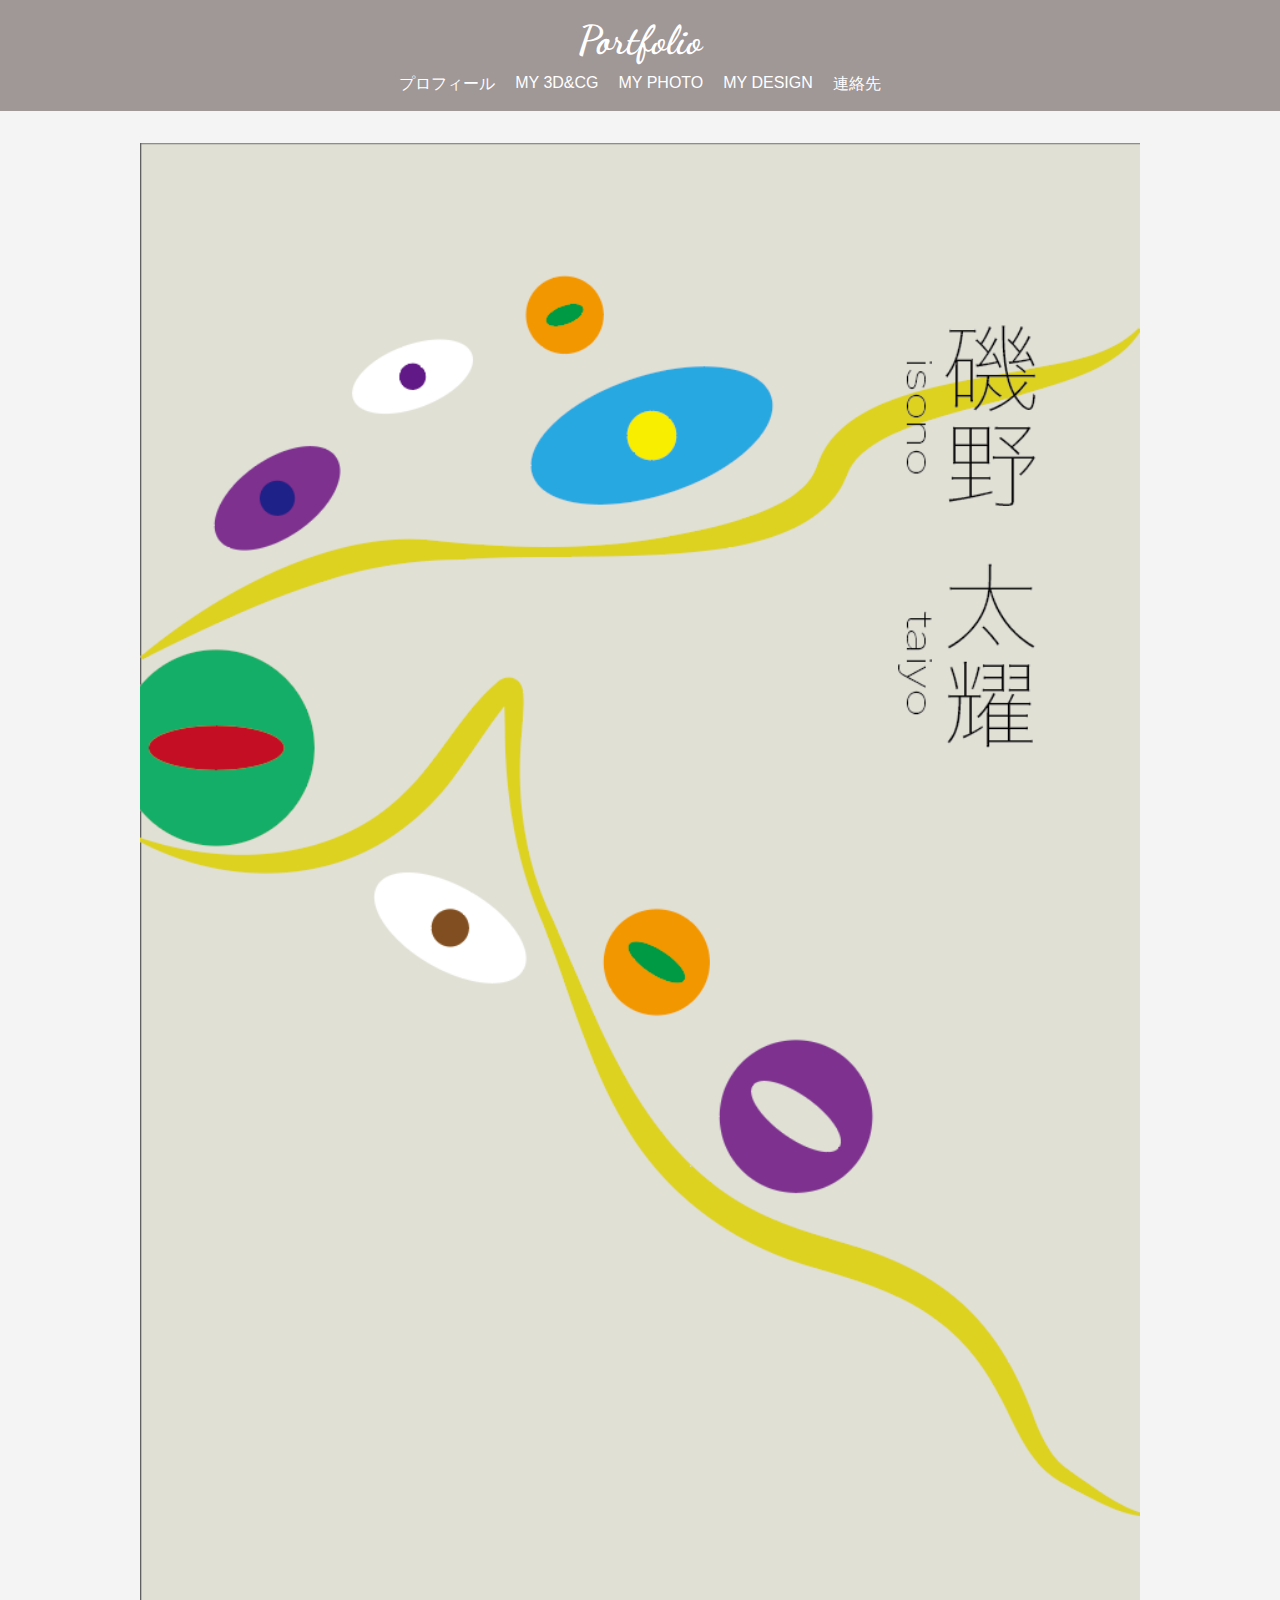
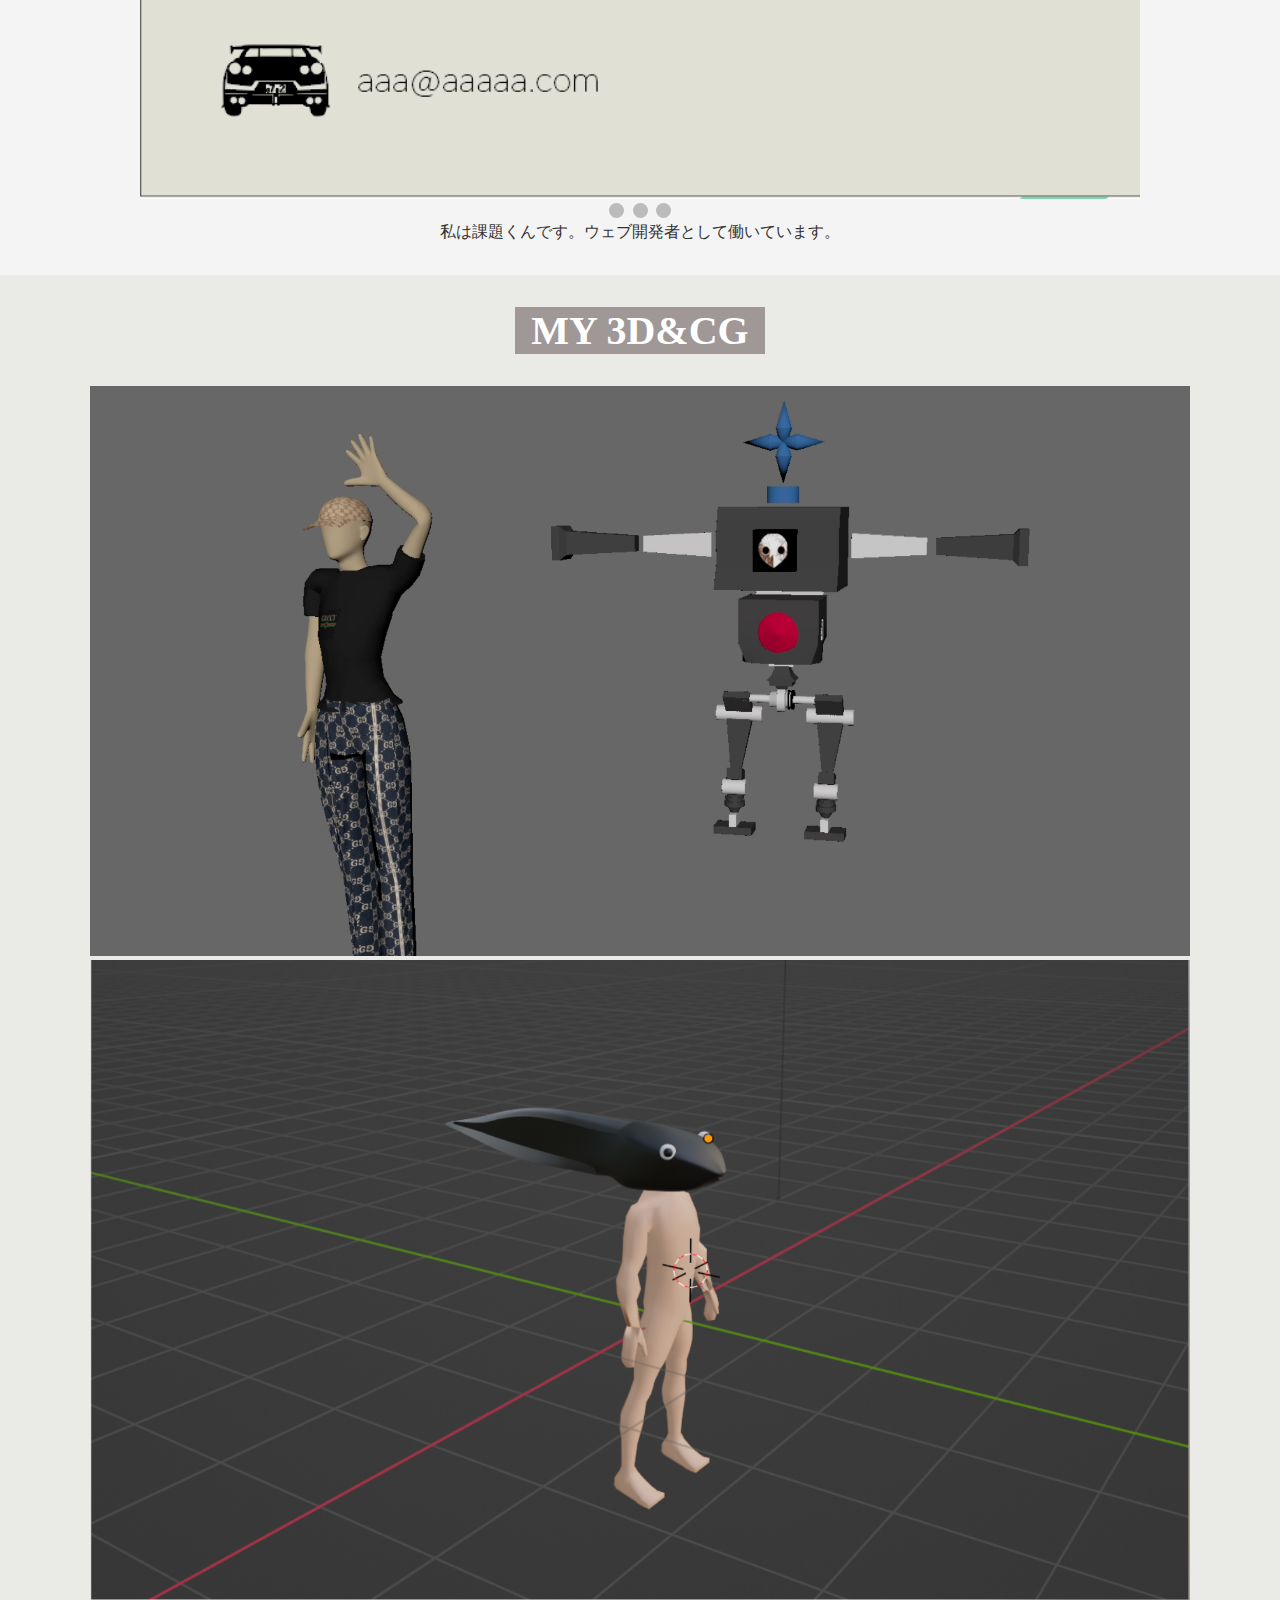
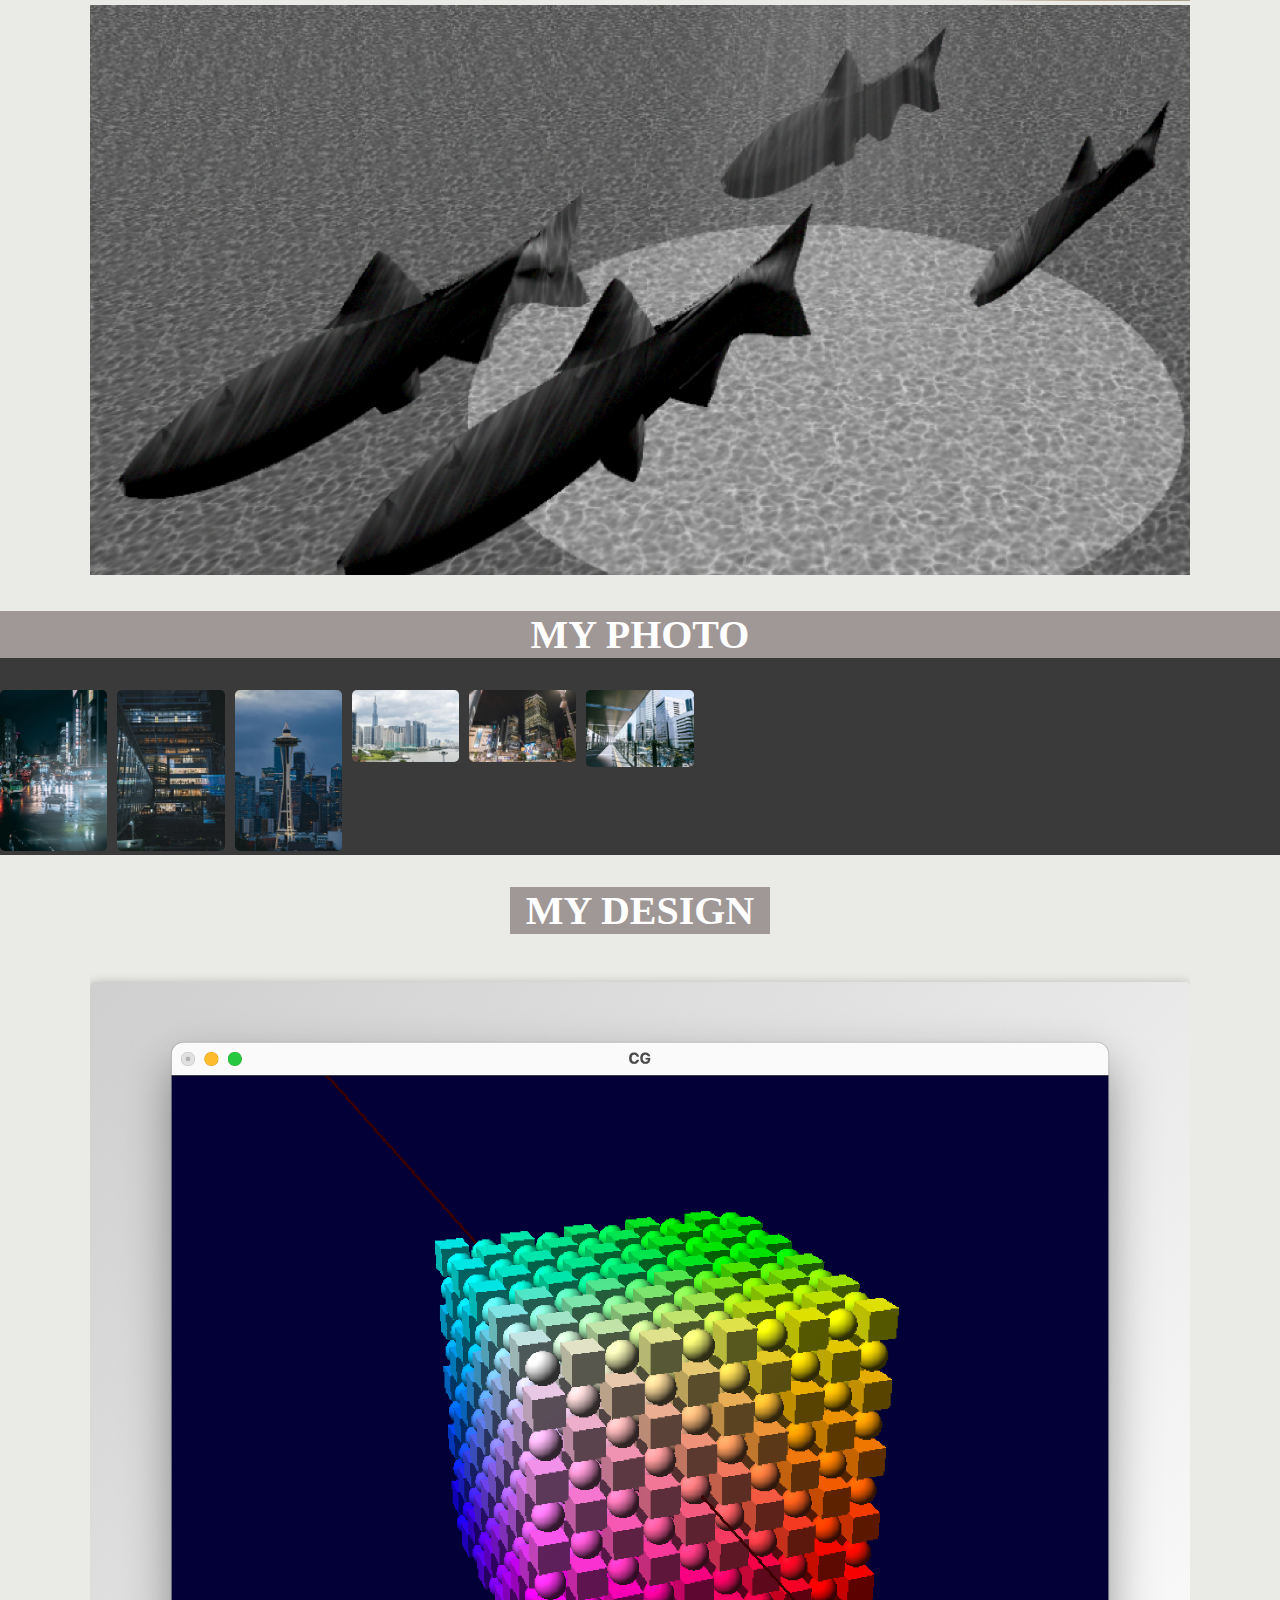
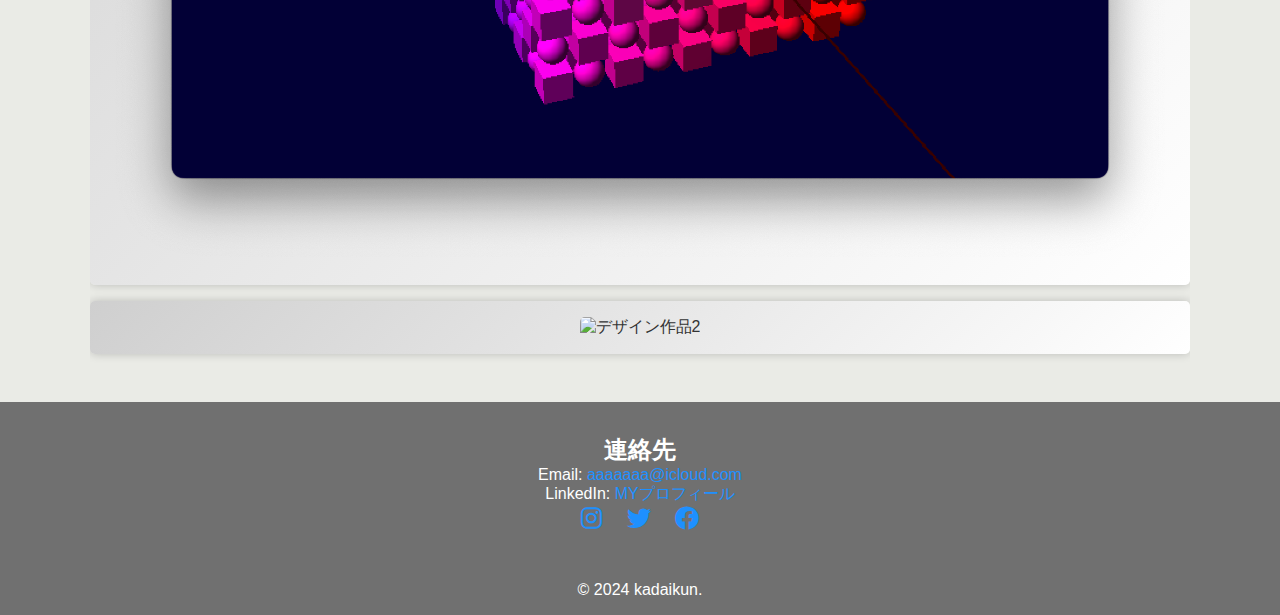
==== index.html @ 7bcbad75 "4" ====
<!DOCTYPE html>
<html lang="ja">
<head>
    <meta charset="UTF-8">
    <meta name="viewport" content="width=device-width, initial-scale=1.0">
    <title>ポートフォリオ</title>
    <link rel="stylesheet" href="styles.css">
    <link rel="stylesheet" href="https://cdnjs.cloudflare.com/ajax/libs/font-awesome/6.0.0-beta3/css/all.min.css">
    <link href="https://fonts.googleapis.com/css2?family=Dancing+Script:wght@700&display=swap" rel="stylesheet">
</head>
<body>
    <header>
        <div class="container">
            <h1 class="site-title">Portfolio</h1>
            <nav>
                <div class="menu-toggle" id="mobile-menu">
                    <span class="bar"></span>
                    <span class="bar"></span>
                    <span class="bar"></span>
                </div>
                <ul id="nav-list">
                    <li><a href="#profile">プロフィール</a></li>
                    <li><a href="#my3dcg">MY 3D&CG</a></li>
                    <li><a href="#myphoto">MY PHOTO</a></li>
                    <li><a href="#mydesign">MY DESIGN</a></li>
                    <li><a href="#contact">連絡先</a></li>
                </ul>
            </nav>
        </div>
    </header>

    <section id="profile">
        <div class="container">
            <div class="slideshow-container">
                <div class="mySlides fade">
                    <img src="meisi1.png" style="width:100%">
                </div>
                <div class="mySlides fade">
                    <img src="meisi2.png" style="width:100%">
                </div>
                <div class="mySlides fade">
                    <img src="home.png" style="width:100%">
                </div>
                <!-- Dots/bullets/indicators -->
                <div style="text-align:center">
                    <span class="dot"></span> 
                    <span class="dot"></span> 
                    <span class="dot"></span> 
                </div>
            </div>
            <p>私は課題くんです。ウェブ開発者として働いています。</p>
        </div>
    </section>

    <section id="my3dcg">
        <div class="container">
            <h2 class="section-heading">MY 3D&CG</h2>
            <div class="project-3dcg" data-description="説明文1">
                <img src="hito.png" alt="3D&CG作品1">
            </div>
            <div class="project-3dcg" data-description="説明文2">
                <img src="otama.png" alt="3D&CG作品2">
            </div>
            <div class="project-3dcg" data-description="説明文3">
                <img src="sakana.png" alt="3D&CG作品3">
            </div>
        </div>
    </section>

    <section id="myphoto">
        <div class="container-full">
            <h2 class="section-heading center-heading">MY PHOTO</h2>
            <div class="grid-container">
                <div class="project-photo">
                    <img src="kesiki1.png" alt="写真作品1" data-description="説明文1">
                </div>
                <div class="project-photo">
                    <img src="kesiki2.png" alt="写真作品2" data-description="説明文2">
                </div>
                <div class="project-photo">
                    <img src="kesiki3.png" alt="写真作品3" data-description="説明文3">
                </div>
                <div class="project-photo">
                    <img src="kesiki4.png" alt="写真作品4" data-description="説明文4">
                </div>
                <div class="project-photo">
                    <img src="kesiki5.png" alt="写真作品5" data-description="説明文5">
                </div>
                <div class="project-photo">
                    <img src="kesiki6.png" alt="写真作品6" data-description="説明文6">
                </div>
            </div>
        </div>
    </section>

    <section id="mydesign">
        <div class="container">
            <h2 class="section-heading">MY DESIGN</h2>
            <div class="project-design" data-description="説明文1">
                <img src="qu-bu.png" alt="デザイン作品1">
            </div>
            <div class="project-design" data-description="説明文2">
                <img src="tori.png" alt="デザイン作品2">
            </div>
        </div>
    </section>

    <section id="contact">
        <div class="container">
            <h2>連絡先</h2>
            <p>Email: <a href="mailto:aaaaaa@icloud.com">aaaaaaa@icloud.com</a></p>
            <p>LinkedIn: <a href="https://www.linkedin.com/in/yourprofile">MYプロフィール</a></p>
            <p>
                <a href="https://www.instagram.com/yourprofile" class="social-icon"><i class="fab fa-instagram"></i></a>
                <a href="https://www.twitter.com/yourprofile" class="social-icon"><i class="fab fa-twitter"></i></a>
                <a href="https://www.facebook.com/yourprofile" class="social-icon"><i class="fab fa-facebook"></i></a>
            </p>
        </div>
    </section>

    <footer>
        <div class="container">
            <p>&copy; 2024 kadaikun.</p>
        </div>
    </footer>

    <div id="menu-overlay" class="overlay">
        <div class="overlay-content">
            <a href="#" class="close">&times;</a>
            <a href="#profile">ホーム</a>
            <a href="#my3dcg">MY 3D&CG</a>
            <a href="#myphoto">MY PHOTO</a>
            <a href="#mydesign">MY DESIGN</a>
            <a href="#contact">連絡先</a>
        </div>
    </div>

    <div id="lightbox" class="lightbox">
        <span class="close">&times;</span>
        <img class="lightbox-content" id="lightbox-img">
        <div class="caption" id="lightbox-caption"></div>
    </div>

    <script src="script.js"></script>
</body>
</html>
---- styles.css ----
* {
    box-sizing: border-box;
    margin: 0;
    padding: 0;
}

body {
    font-family: 'Arial', sans-serif;
    background: #f4f4f4;
    color: #333;
    overflow-x: hidden;
}

.container {
    width: 90%;
    max-width: 1100px;
    margin: auto;
    overflow: hidden;
}

.container-full {
    width: 100%;
    margin: auto;
    overflow: hidden;
}

header {
    background: #A09797;
    color: #fff;
    padding: 1rem 0;
    text-align: center;
    position: relative;
}

header h1 {
    margin: 0;
}

.site-title {
    font-family: 'Dancing Script', cursive;
    font-size: 2.5rem;
    font-weight: 700;
}

nav {
    margin-top: 10px;
}

nav ul {
    list-style: none;
    padding: 0;
    display: flex;
    justify-content: center;
}

nav ul li {
    margin: 0 10px;
}

nav ul li a {
    color: #fff;
    text-decoration: none;
    text-transform: uppercase;
    font-size: 16px;
}

.menu-toggle {
    display: none;
    flex-direction: column;
    cursor: pointer;
    position: absolute;
    top: 15px;
    right: 20px;
}

.menu-toggle .bar {
    height: 3px;
    width: 25px;
    background-color: #fff;
    margin: 4px 0;
    transition: 0.3s;
}

#profile, #my3dcg, #mydesign {
    padding: 2rem 0;
    text-align: center;
}

#contact {
    background: #707070;
    color: #fff;
    padding: 2rem 0;
    text-align: center;
}

#profile .profile-img {
    width: 150px;
    height: auto;
    margin-bottom: 1rem;
}

/* Section Heading */
.section-heading {
    position: relative;
    display: inline-block;
    font-size: 2.5rem;
    font-weight: bold;
    margin-bottom: 2rem;
    padding: 0 1rem;
    background: #A09797;
    color: white;
    font-family: 'Georgia', serif;
    text-transform: uppercase;
}

.center-heading {
    text-align: center;
    display: block;
    margin-left: auto;
    margin-right: auto;
}

.section-heading::before {
    content: "";
    position: absolute;
    left: -10px;
    top: 50%;
    width: calc(100% + 20px);
    height: 10px;
    background: #A09797;
    z-index: -1;
}

/* プロジェクト説明のスタイル */
.project-3dcg, .project-design {
    position: relative;
    overflow: hidden;
    transition: transform 0.3s ease;
}

.project-3dcg:hover, .project-design:hover {
    transform: scale(1.05);
}

.project-3dcg img, .project-design img {
    width: 100%;
    height: auto;
    transition: opacity 0.3s ease;
}

.project-3dcg .description, .project-design .description {
    position: absolute;
    top: 50%;
    left: 50%;
    transform: translate(-50%, -50%);
    background-color: rgba(0, 0, 0, 0.7);
    color: #fff;
    padding: 20px;
    border-radius: 5px;
    text-align: center;
    opacity: 0;
    transition: opacity 0.3s ease;
    z-index: 2;
}

.project-3dcg:hover img, .project-design:hover img {
    opacity: 0.3;
}

.project-3dcg:hover .description, .project-design:hover .description {
    opacity: 1;
}

/* MY 3D&CG Section */
#my3dcg {
    background: #EAEBE6;
    color: #333;
}

/* MY PHOTO Section */
#myphoto {
    background: #3A3A3A;
    color: #fff;
}

.grid-container {
    display: grid;
    grid-template-columns: repeat(auto-fill, minmax(100px, 1fr));
    gap: 10px;
}

.project-photo {
    position: relative;
}

.project-photo img {
    width: 100%;
    height: auto;
    border-radius: 5px;
    cursor: pointer;
    transition: transform 0.2s;
}

.project-photo img:hover {
    transform: scale(1.05);
}

/* MY DESIGN Section */
#mydesign {
    background: #EAEBE6;
    color: #333;
}

.project-design {
    background: linear-gradient(135deg, #cfcfcf, #fff);
    padding: 1rem;
    margin: 1rem 0;
    border-radius: 5px;
    box-shadow: 0 0 10px rgba(0,0,0,0.2);
}

.project-design img {
    width: 100%;
    height: auto;
    border-radius: 5px;
}

/* Lightbox */
.lightbox {
    display: none;
    position: fixed;
    z-index: 10;
    padding-top: 60px;
    left: 0;
    top: 0;
    width: 100%;
    height: 100%;
    overflow: auto;
    background-color: rgba(0, 0, 0, 0.9);
}

.lightbox-content {
    margin: auto;
    display: block;
    width: 80%;
    max-width: 700px;
}

.caption {
    text-align: center;
    color: #ccc;
    padding: 10px 0;
}

.lightbox .close {
    position: absolute;
    top: 15px;
    right: 35px;
    color: #f1f1f1;
    font-size: 40px;
    font-weight: bold;
    transition: 0.3s;
}

.lightbox .close:hover,
.lightbox .close:focus {
    color: #bbb;
    text-decoration: none;
    cursor: pointer;
}

footer {
    background: #707070;
    color: #fff;
    text-align: center;
    padding: 1rem 0;
    margin-top: 0;  /* 余白をなくす */
}

.overlay {
    height: 0;
    width: 100%;
    position: fixed;
    z-index: 1;
    top: 0;
    left: 0;
    background-color: rgba(0,0,0,0.9);
    overflow-y: hidden;
    transition: 0.5s;
}

.overlay-content {
    position: relative;
    top: 25%;
    width: 100%;
    text-align: center;
    margin-top: 30px;
}

.overlay a {
    padding: 8px;
    text-decoration: none;
    font-size: 36px;
    color: #818181;
    display: block;
    transition: 0.3s;
}

.overlay a:hover, .overlay a:focus {
    color: #f1f1f1;
}

.overlay .close {
    position: absolute;
    top: 20px;
    right: 45px;
    font-size: 60px;
}

.details-button {
    background: none;
    border: 1px solid #fff;
    color: #fff;
    padding: 10px 20px;
    font-size: 18px;
    margin-top: 20px;
    cursor: pointer;
    transition: 0.3s;
}

.details-button:hover {
    background-color: #fff;
    color: #333;
}

@media (max-width: 768px) {
    nav ul {
        flex-direction: column;
        display: none;
        width: 100%;
        text-align: center;
        background: #A09797;
        position: absolute;
        top: 60px;
        left: 0;
    }

    nav ul li {
        margin: 10px 0;
    }

    .menu-toggle {
        display: flex;
    }
}

@media (max-width: 375px) {
    body {
        font-size: 14px;
    }

    nav ul li a {
        font-size: 18px;
    }

    .menu-toggle {
        font-size: 24px;
    }
}

/* Social Icons */
.social-icon {
    margin: 0 10px;
    color: #1481F5; /* ソーシャルアイコンの色 */
    font-size: 24px;
    text-decoration: none;
}

.social-icon:hover {
    color: #4CAF50;
}

#contact a {
    color: #1E90FF; /* リンクの色を変更 */
    text-decoration: none;
}

#contact a:hover {
    text-decoration: underline;
}
/* Slideshow container */
.slideshow-container {
    max-width: 1000px;
    position: relative;
    margin: auto;
}

/* Hide the images by default */
.mySlides {
    display: none;
}

/* Fade animation */
.fade {
    -webkit-animation-name: fade;
    -webkit-animation-duration: 1.5s;
    animation-name: fade;
    animation-duration: 1.5s;
}

@-webkit-keyframes fade {
    from {opacity: .4} 
    to {opacity: 1}
}

@keyframes fade {
    from {opacity: .4} 
    to {opacity: 1}
}

/* Dots/bullets/indicators */
.dot {
    height: 15px;
    width: 15px;
    margin: 0 2px;
    background-color: #bbb;
    border-radius: 50%;
    display: inline-block;
    transition: background-color 0.6s ease;
    cursor: pointer;
}

.active, .dot:hover {
    background-color: #717171;
}
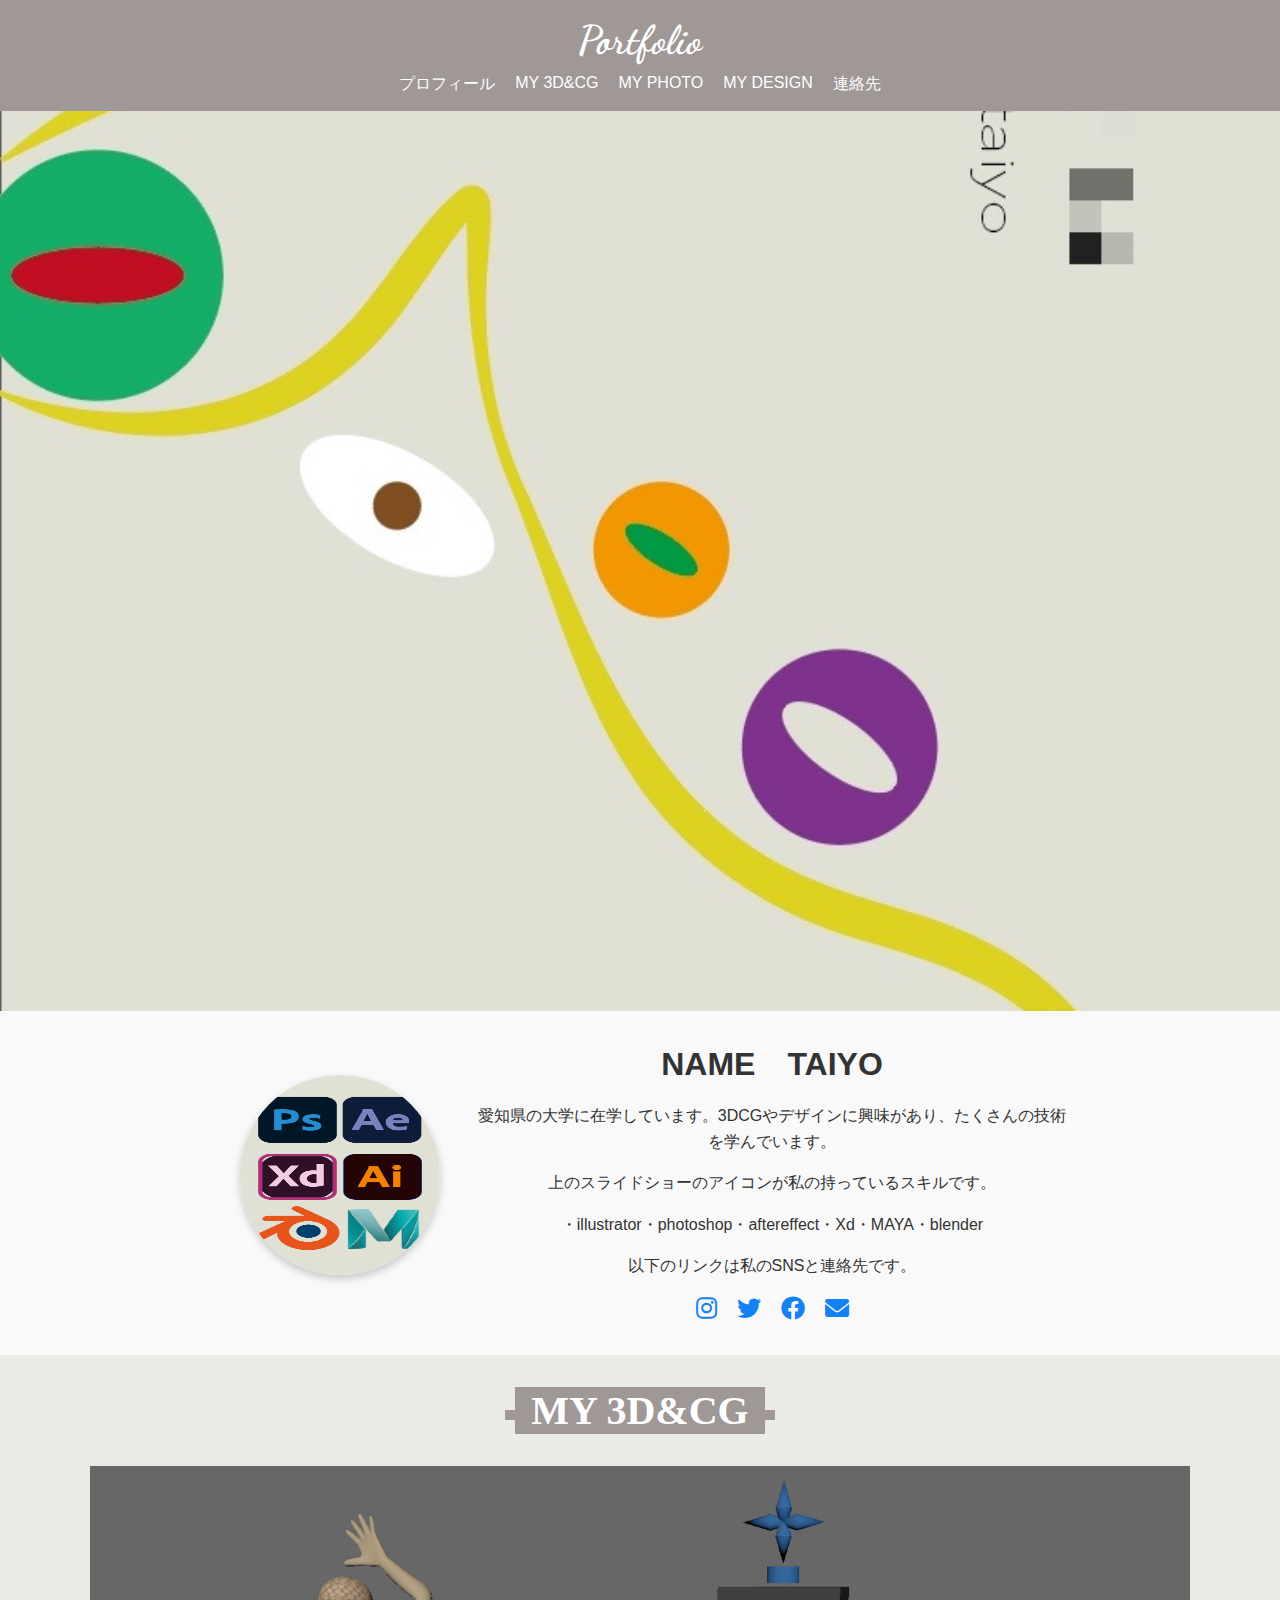
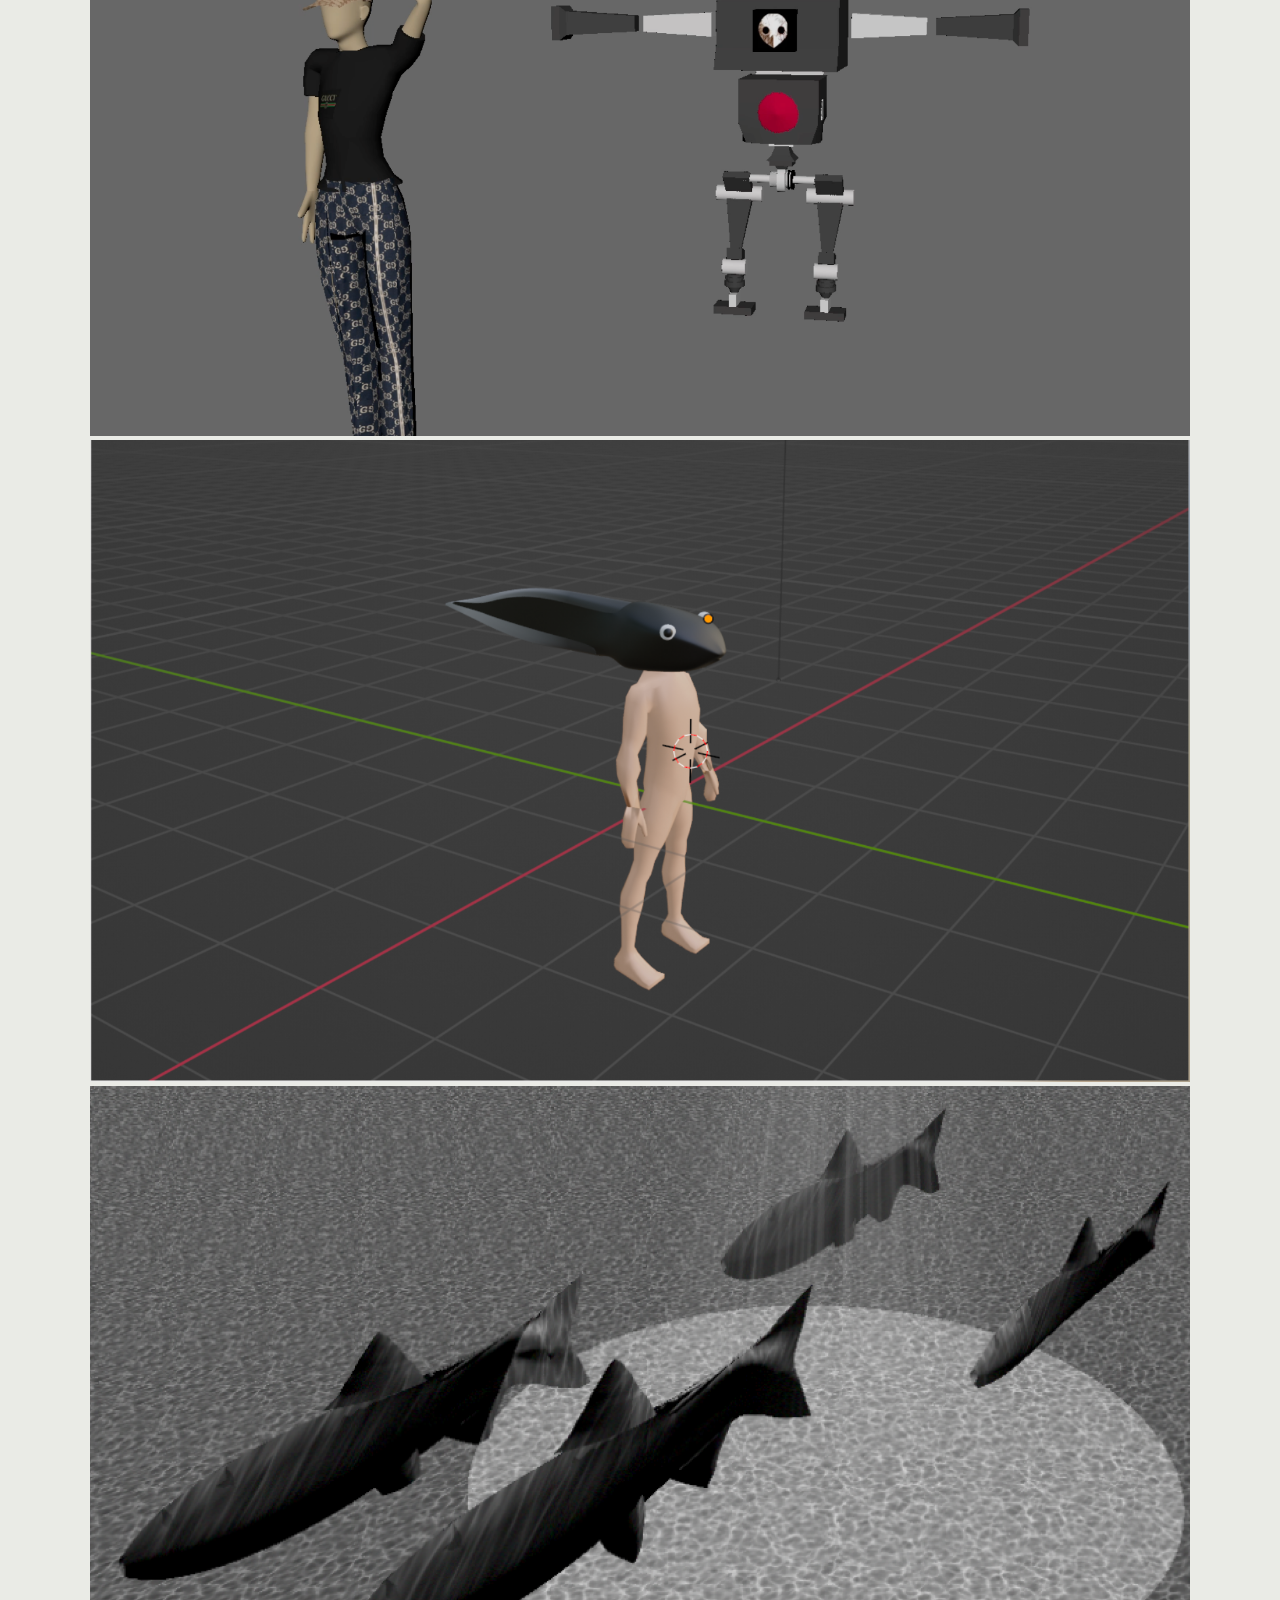
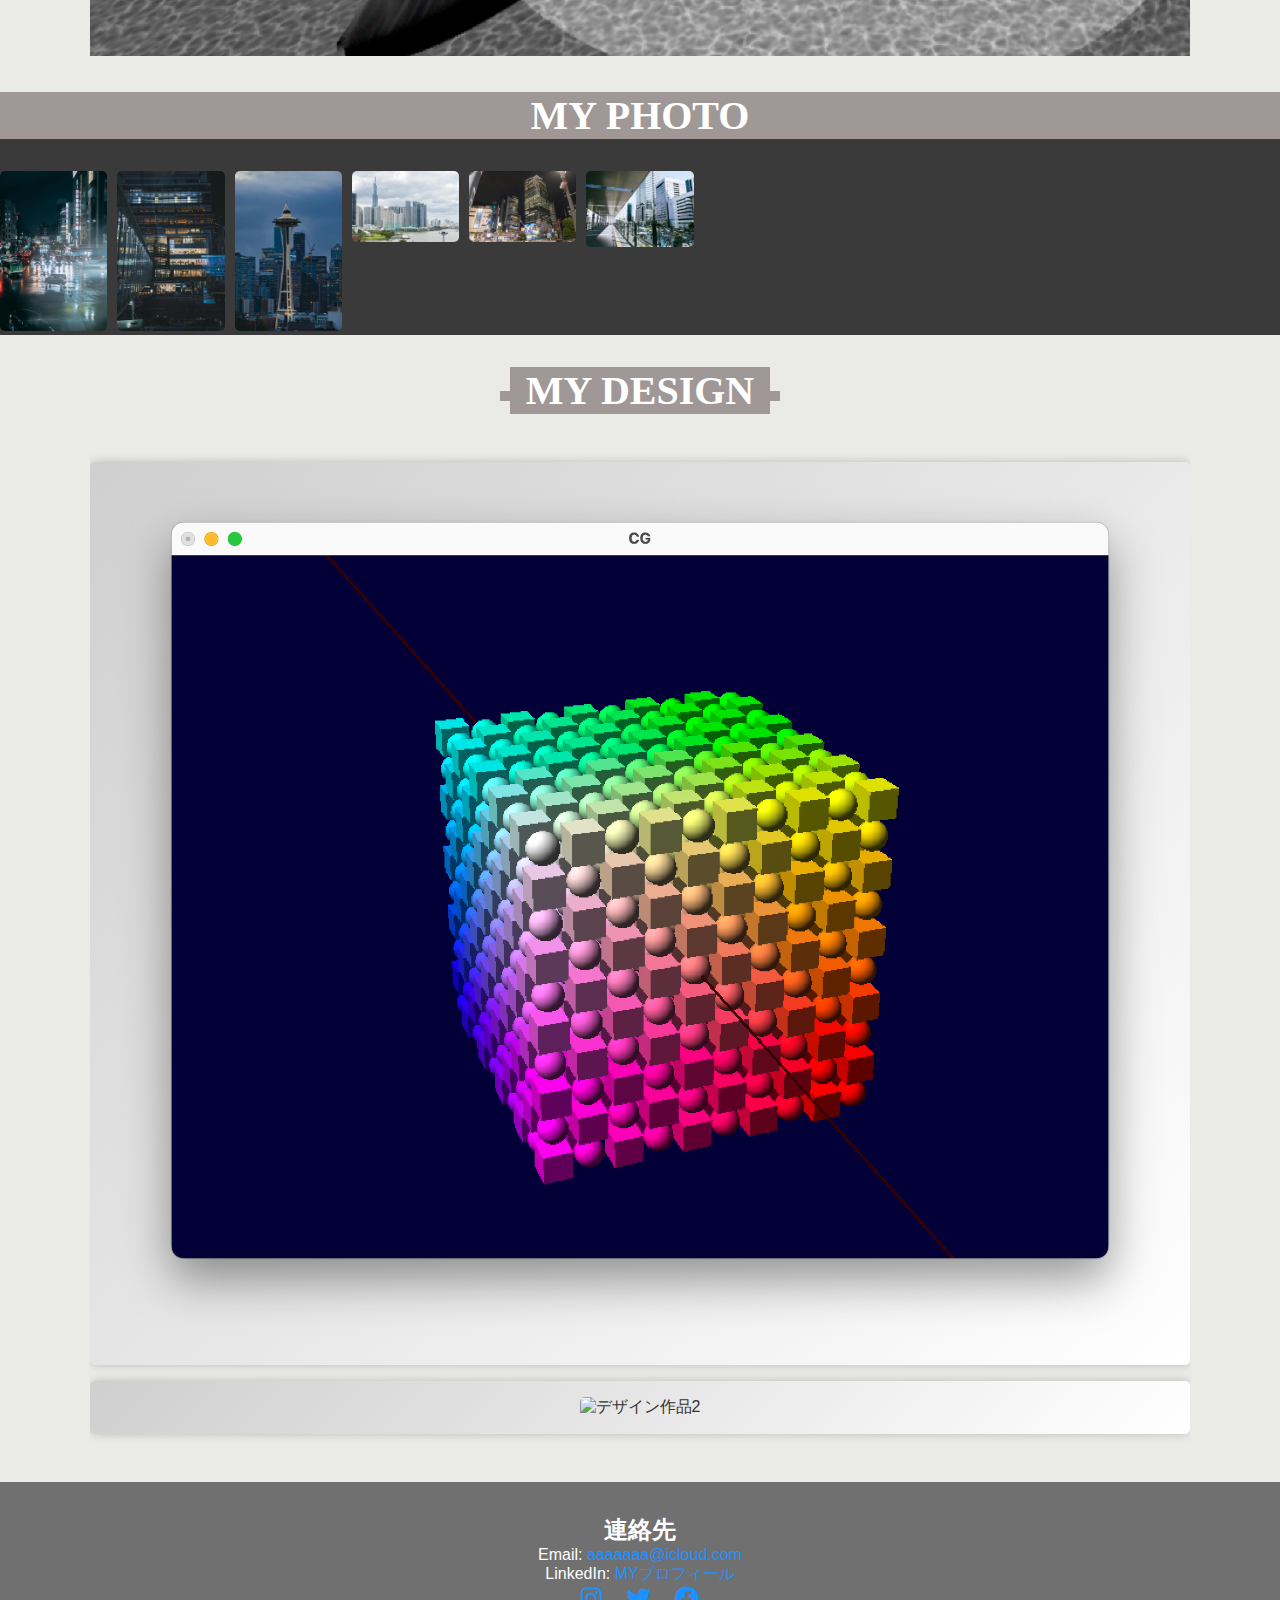
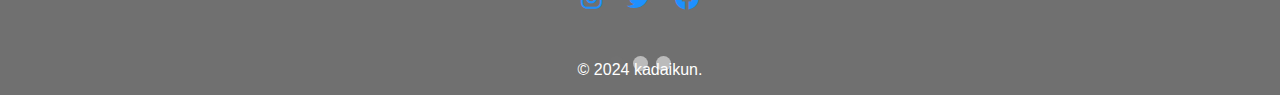
==== commit 25cb3433: "5" ====
--- a/index.html
+++ b/index.html
@@ -29,39 +29,52 @@
         </div>
     </header>
 
+    <section id="slideshow">
+        <div class="slideshow-container">
+            <div class="mySlides fade" style="background-image: url('meisi1.png');"></div>
+            <div class="mySlides fade" style="background-image: url('meisi2.png');"></div>
+            <div class="mySlides fade" style="background-image: url('home.png');"></div>
+        </div>
+        <div class="dot-container">
+            <span class="dot"></span> 
+            <span class="dot"></span> 
+            <span class="dot"></span> 
+        </div>
+    </section>
+
     <section id="profile">
         <div class="container">
-            <div class="slideshow-container">
-                <div class="mySlides fade">
-                    <img src="meisi1.png" style="width:100%">
-                </div>
-                <div class="mySlides fade">
-                    <img src="meisi2.png" style="width:100%">
-                </div>
-                <div class="mySlides fade">
-                    <img src="home.png" style="width:100%">
-                </div>
-                <!-- Dots/bullets/indicators -->
-                <div style="text-align:center">
-                    <span class="dot"></span> 
-                    <span class="dot"></span> 
-                    <span class="dot"></span> 
+            <div class="profile-content">
+                <img src="home.png" alt="プロフィール画像" class="profile-img">
+                <div class="profile-text">
+                    <h2>NAME　TAIYO</h2>
+                    <p>愛知県の大学に在学しています。3DCGやデザインに興味があり、たくさんの技術を学んでいます。</p>
+                    <p>上のスライドショーのアイコンが私の持っているスキルです。</p>
+                    <p>・illustrator・photoshop・aftereffect・Xd・MAYA・blender</p>
+                    <p>以下のリンクは私のSNSと連絡先です。</p>
+                    <div class="social-icons">
+                        <a href="https://www.instagram.com/yourprofile" class="social-icon"><i class="fab fa-instagram"></i></a>
+                        <a href="https://www.twitter.com/yourprofile" class="social-icon"><i class="fab fa-twitter"></i></a>
+                        <a href="https://www.facebook.com/yourprofile" class="social-icon"><i class="fab fa-facebook"></i></a>
+                        <a href="mailto:aaaaaa@icloud.com" class="social-icon"><i class="fas fa-envelope"></i></a>
+                    </div>
                 </div>
             </div>
-            <p>私は課題くんです。ウェブ開発者として働いています。</p>
         </div>
     </section>
 
     <section id="my3dcg">
         <div class="container">
             <h2 class="section-heading">MY 3D&CG</h2>
-            <div class="project-3dcg" data-description="説明文1">
+            <div class="project-3dcg" data-description="この作品は、大学の授業内で作ったものです。左：人のモデル　右：ロボットモデル
+            <作成時間3時間>">
                 <img src="hito.png" alt="3D&CG作品1">
             </div>
-            <div class="project-3dcg" data-description="説明文2">
+            <div class="project-3dcg" data-description="この作品は、高校生の時にゲームアプリを作り、その時に使用したモデルです。　<作成時間5時間>">
                 <img src="otama.png" alt="3D&CG作品2">
             </div>
-            <div class="project-3dcg" data-description="説明文3">
+            <div class="project-3dcg" data-description="この作品は、大学の授業内で作ったものです。魚のモデルになります。
+            <作成時間5時間>">
                 <img src="sakana.png" alt="3D&CG作品3">
             </div>
         </div>
@@ -72,22 +85,22 @@
             <h2 class="section-heading center-heading">MY PHOTO</h2>
             <div class="grid-container">
                 <div class="project-photo">
-                    <img src="kesiki1.png" alt="写真作品1" data-description="説明文1">
+                    <img src="kesiki1.png" alt="写真作品1" data-description="雨の日の夜道路と車">
                 </div>
                 <div class="project-photo">
-                    <img src="kesiki2.png" alt="写真作品2" data-description="説明文2">
+                    <img src="kesiki2.png" alt="写真作品2" data-description="渋谷ヒカリエの夜景と歩道橋">
                 </div>
                 <div class="project-photo">
-                    <img src="kesiki3.png" alt="写真作品3" data-description="説明文3">
+                    <img src="kesiki3.png" alt="写真作品3" data-description="シアトルのスペースニードル">
                 </div>
                 <div class="project-photo">
-                    <img src="kesiki4.png" alt="写真作品4" data-description="説明文4">
+                    <img src="kesiki4.png" alt="写真作品4" data-description="サイゴン川とビル群">
                 </div>
                 <div class="project-photo">
-                    <img src="kesiki5.png" alt="写真作品5" data-description="説明文5">
+                    <img src="kesiki5.png" alt="写真作品5" data-description="開発中の渋谷駅">
                 </div>
                 <div class="project-photo">
-                    <img src="kesiki6.png" alt="写真作品6" data-description="説明文6">
+                    <img src="kesiki6.png" alt="写真作品6" data-description="工事中の大阪とビル群と連絡通路">
                 </div>
             </div>
         </div>
@@ -96,10 +109,12 @@
     <section id="mydesign">
         <div class="container">
             <h2 class="section-heading">MY DESIGN</h2>
-            <div class="project-design" data-description="説明文1">
+            <div class="project-design" data-description="この作品は、授業内で作ったレインボーのキューブです。
+            <作成時間30分>">
                 <img src="qu-bu.png" alt="デザイン作品1">
             </div>
-            <div class="project-design" data-description="説明文2">
+            <div class="project-design" data-description="この作品は、課題でコマ動画を撮った際の一部です。
+            <作成時間1時間>">
                 <img src="tori.png" alt="デザイン作品2">
             </div>
         </div>
--- a/styles.css
+++ b/styles.css
@@ -9,6 +9,7 @@
     background: #f4f4f4;
     color: #333;
     overflow-x: hidden;
+    position: relative;
 }
 
 .container {
@@ -16,12 +17,8 @@
     max-width: 1100px;
     margin: auto;
     overflow: hidden;
-}
-
-.container-full {
-    width: 100%;
-    margin: auto;
-    overflow: hidden;
+    position: relative;
+    z-index: 2;
 }
 
 header {
@@ -30,6 +27,7 @@
     padding: 1rem 0;
     text-align: center;
     position: relative;
+    z-index: 2;
 }
 
 header h1 {
@@ -81,7 +79,60 @@
     transition: 0.3s;
 }
 
-#profile, #my3dcg, #mydesign {
+#profile {
+    padding: 2rem 0;
+    text-align: center;
+    background: #f9f9f9;
+}
+
+.profile-content {
+    display: flex;
+    align-items: center;
+    justify-content: center;
+    flex-wrap: wrap;
+}
+
+.profile-img {
+    width: 200px;
+    height: 200px;
+    border-radius: 50%;
+    margin: 0 2rem 1rem;
+    box-shadow: 0 4px 8px rgba(0, 0, 0, 0.2);
+}
+
+.profile-text {
+    max-width: 600px;
+}
+
+.profile-text h2 {
+    font-size: 2rem;
+    margin-bottom: 1rem;
+    color: #333;
+}
+
+.profile-text p {
+    margin-bottom: 1rem;
+    line-height: 1.6;
+}
+
+.social-icons {
+    display: flex;
+    justify-content: center;
+    margin-top: 1rem;
+}
+
+.social-icon {
+    color: #333;
+    font-size: 24px;
+    margin: 0 10px;
+    transition: color 0.3s;
+}
+
+.social-icon:hover {
+    color: #A09797;
+}
+
+#my3dcg, #mydesign {
     padding: 2rem 0;
     text-align: center;
 }
@@ -91,12 +142,17 @@
     color: #fff;
     padding: 2rem 0;
     text-align: center;
-}
-
-#profile .profile-img {
-    width: 150px;
-    height: auto;
-    margin-bottom: 1rem;
+    position: relative;
+    z-index: 2;
+}
+
+#contact a {
+    color: #1E90FF; /* リンクの色を変更 */
+    text-decoration: none;
+}
+
+#contact a:hover {
+    text-decoration: underline;
 }
 
 /* Section Heading */
@@ -380,32 +436,31 @@
     color: #4CAF50;
 }
 
-#contact a {
-    color: #1E90FF; /* リンクの色を変更 */
-    text-decoration: none;
-}
-
-#contact a:hover {
-    text-decoration: underline;
-}
 /* Slideshow container */
 .slideshow-container {
-    max-width: 1000px;
-    position: relative;
-    margin: auto;
+    position: relative;
+    width: 100%;
+    height: 100vh;
+    overflow: hidden;
+    z-index: 1;
 }
 
 /* Hide the images by default */
 .mySlides {
     display: none;
+    position: absolute;
+    width: 100%;
+    height: 100%;
+    background-size: cover;
+    background-position: center;
 }
 
 /* Fade animation */
 .fade {
     -webkit-animation-name: fade;
-    -webkit-animation-duration: 1.5s;
+    -webkit-animation-duration: 3s;
     animation-name: fade;
-    animation-duration: 1.5s;
+    animation-duration: 3s;
 }
 
 @-webkit-keyframes fade {
@@ -419,6 +474,14 @@
 }
 
 /* Dots/bullets/indicators */
+.dot-container {
+    position: absolute;
+    bottom: 20px;
+    width: 100%;
+    text-align: center;
+    z-index: 2;
+}
+
 .dot {
     height: 15px;
     width: 15px;
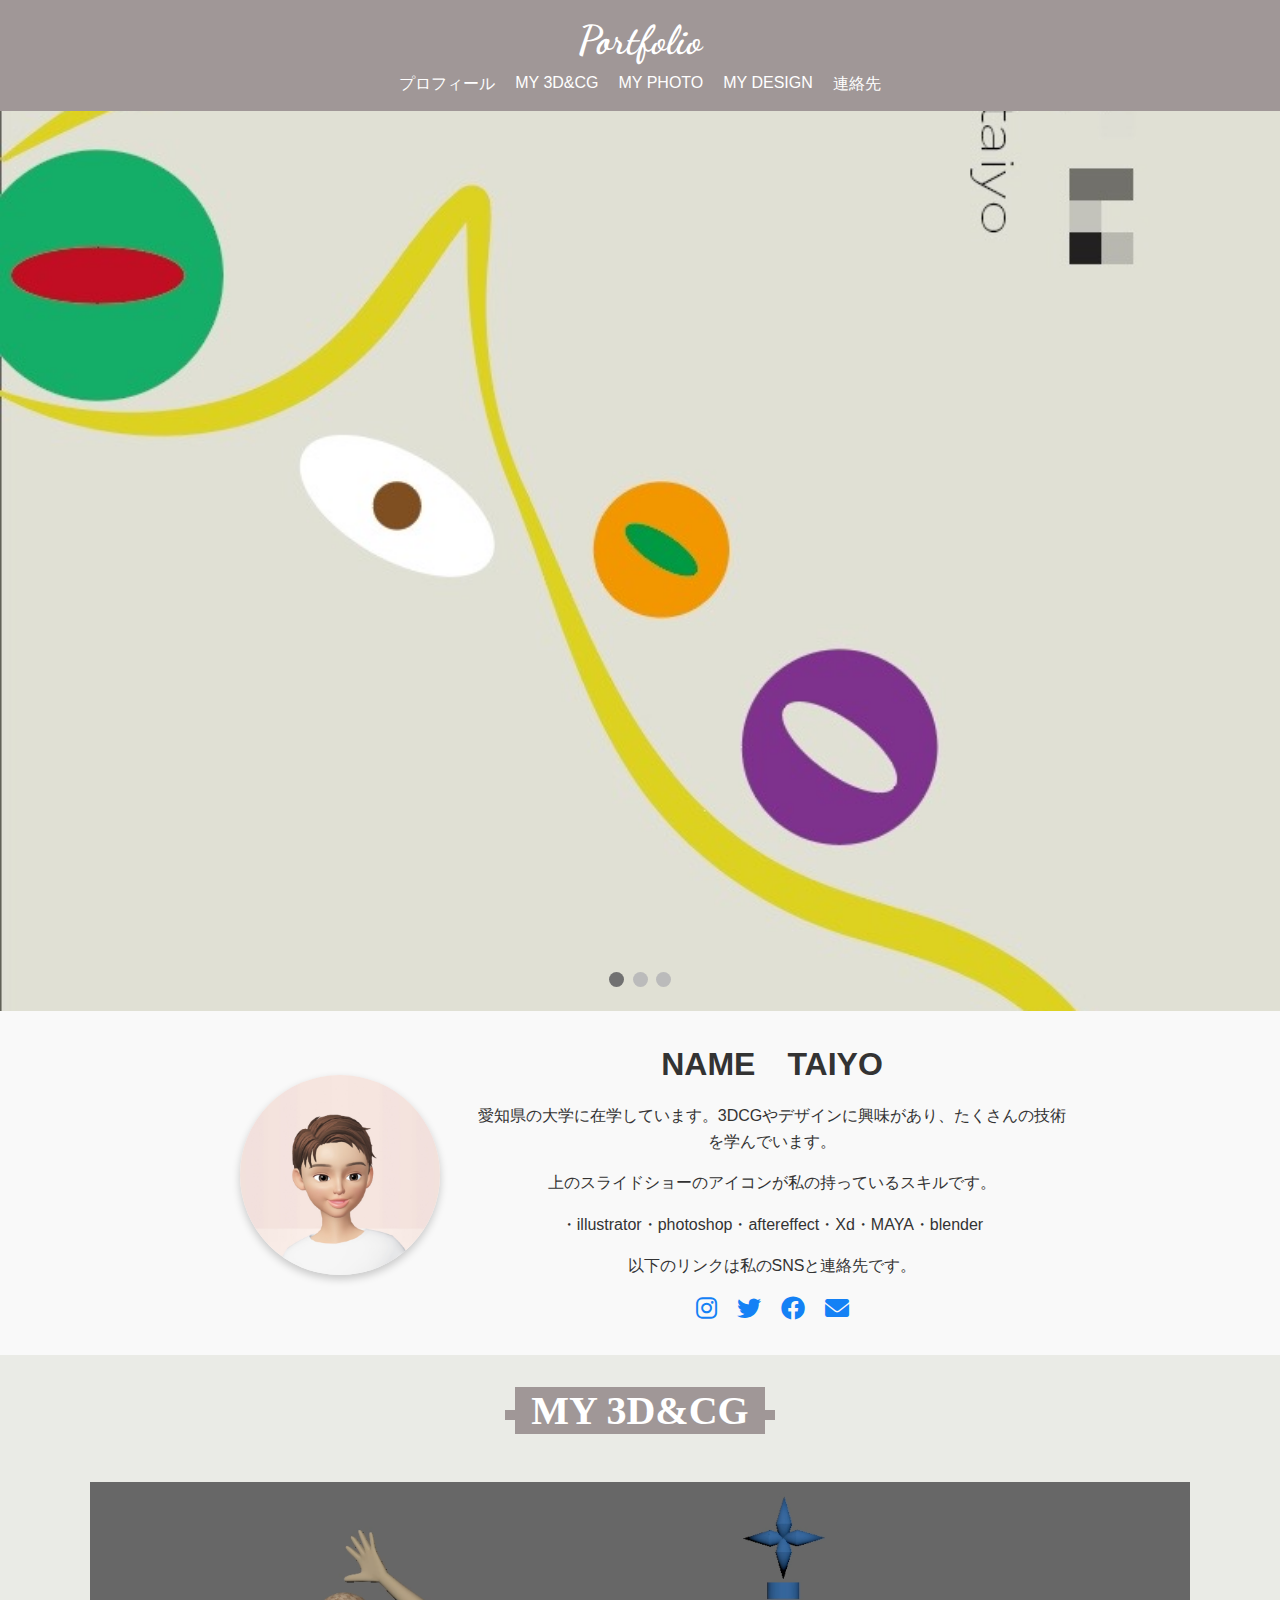
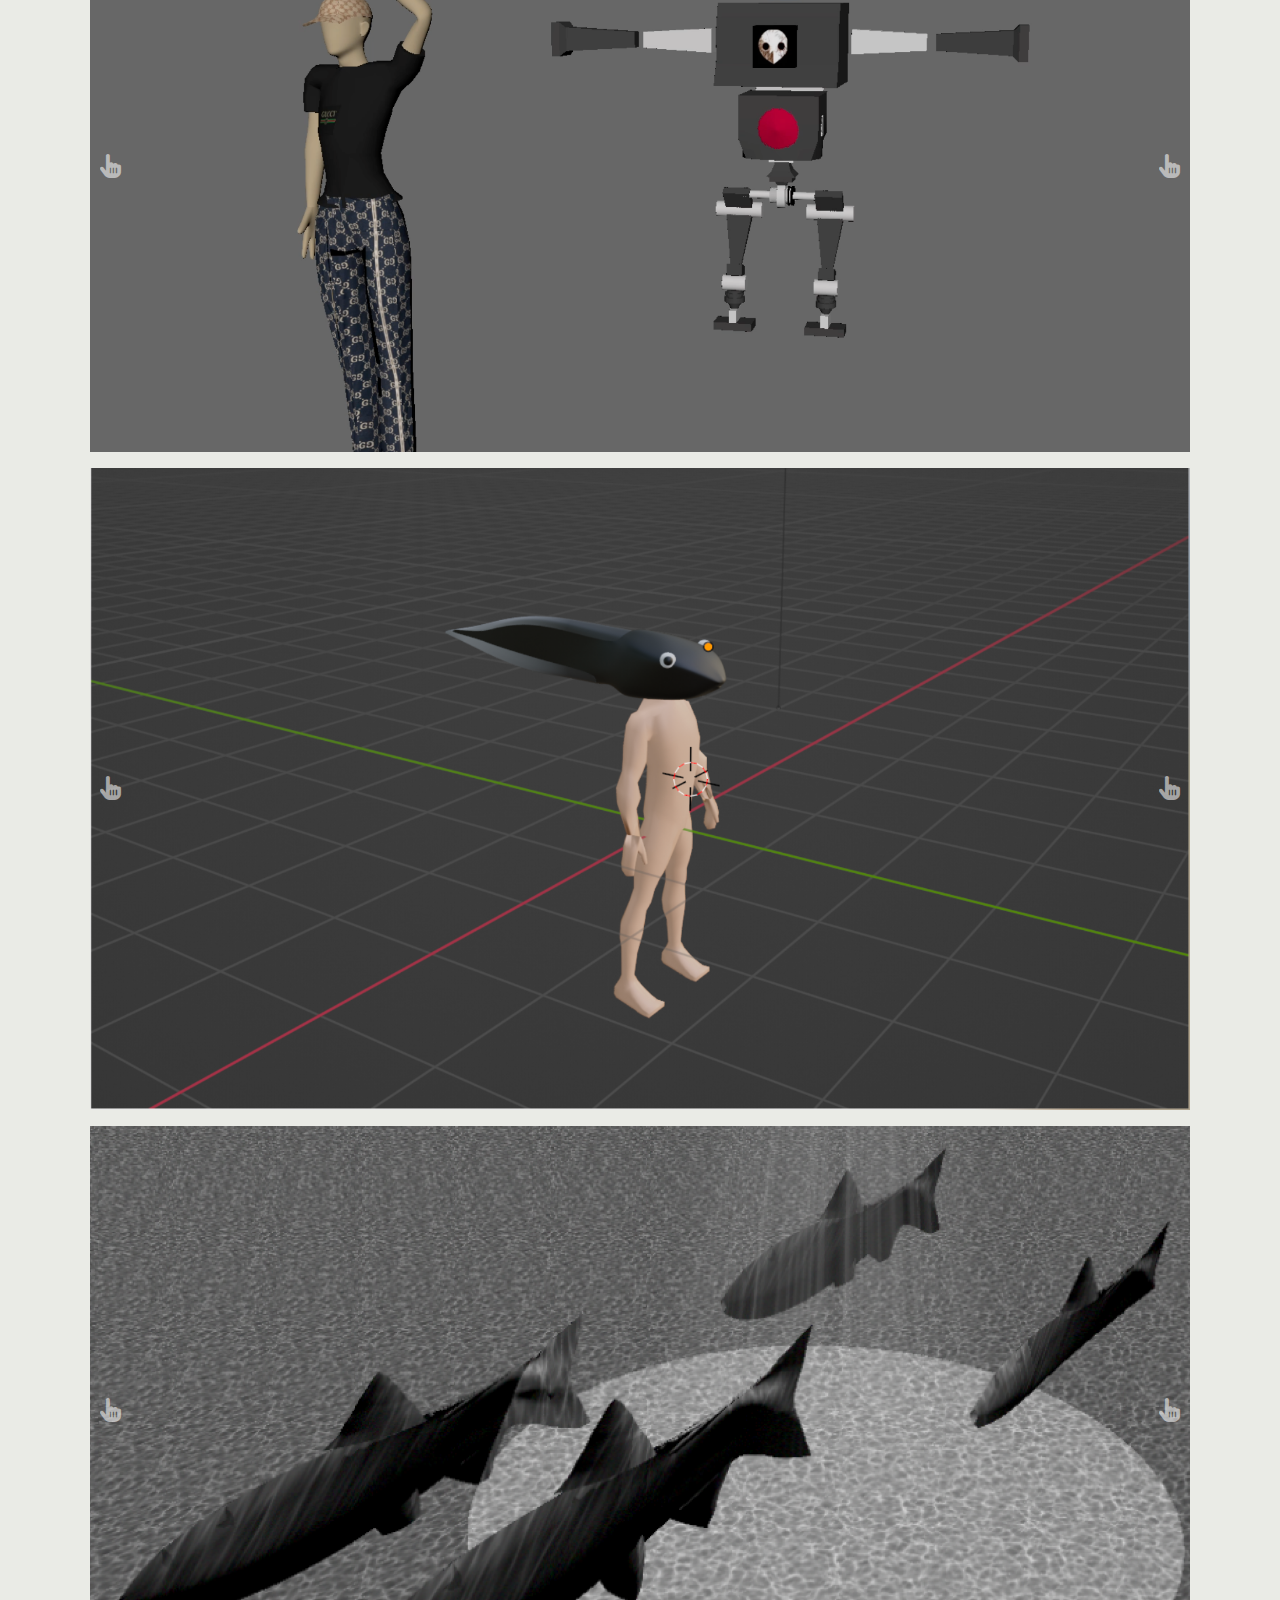
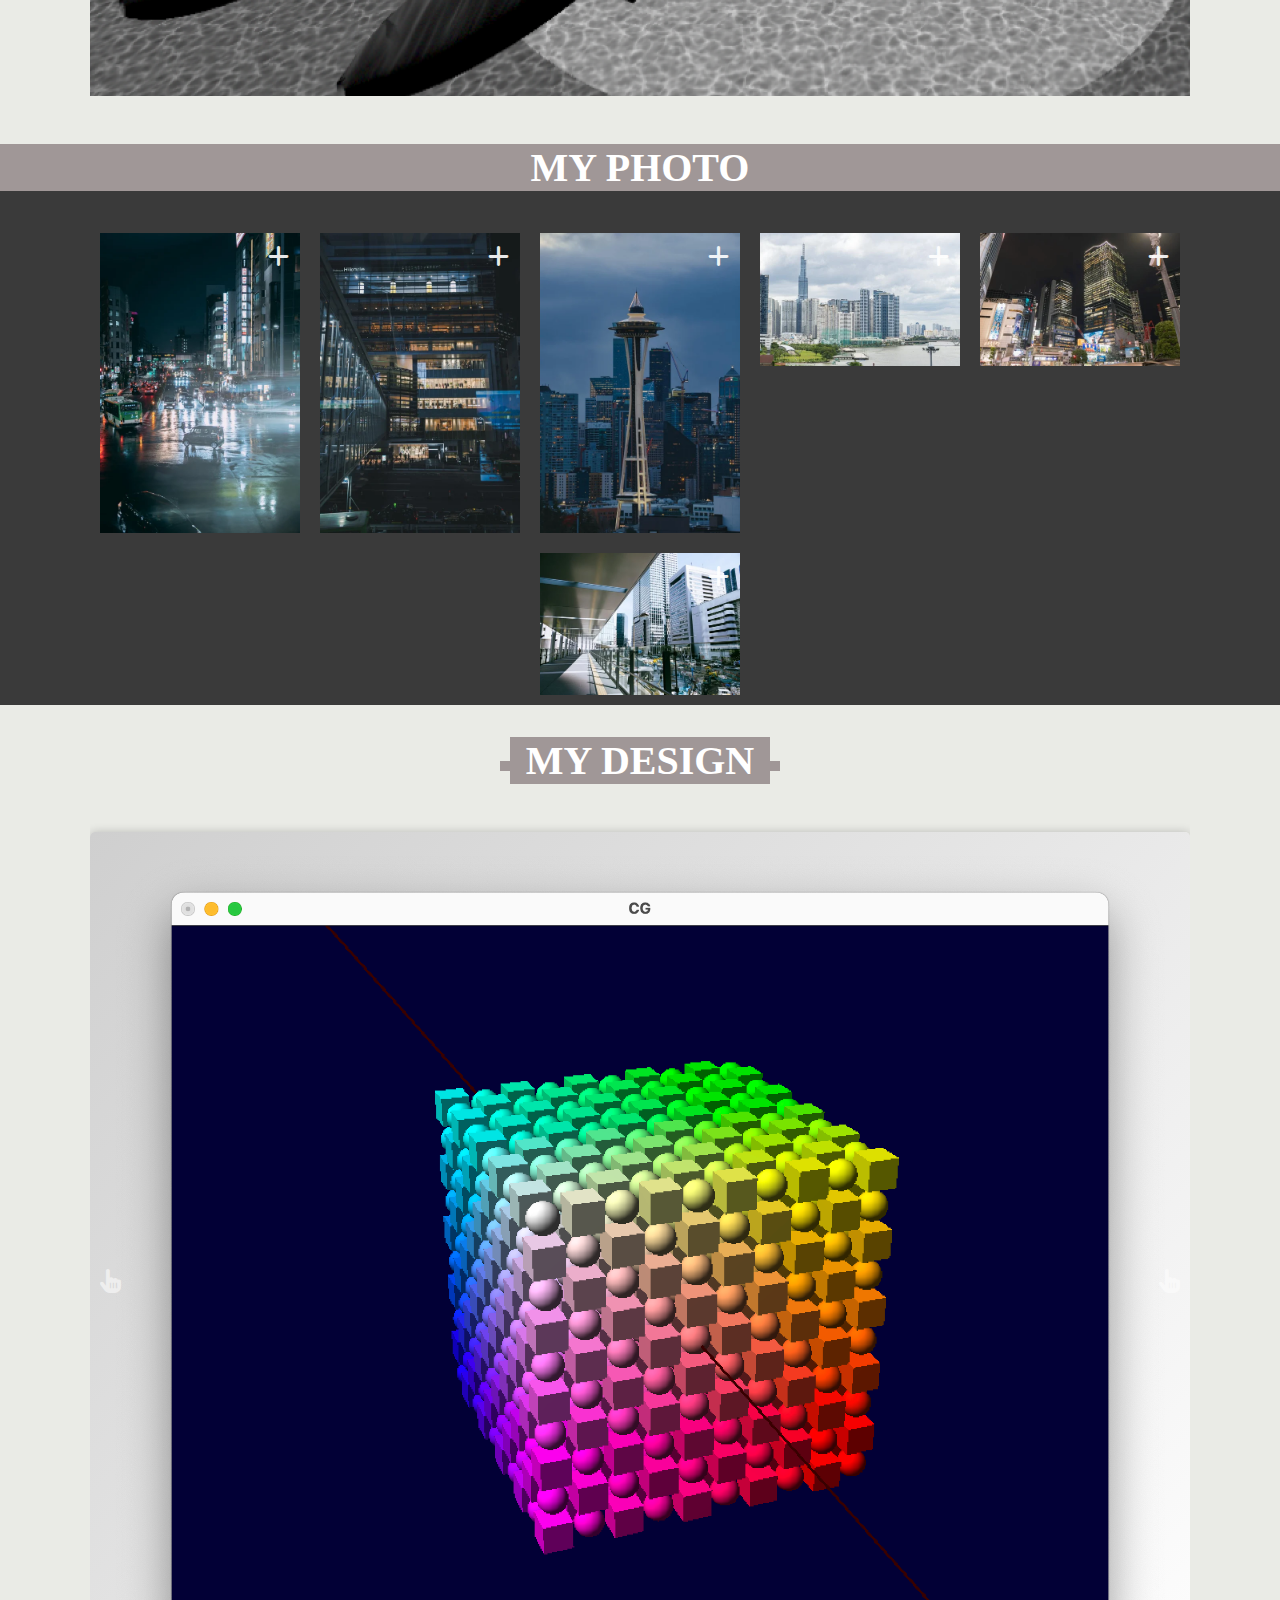
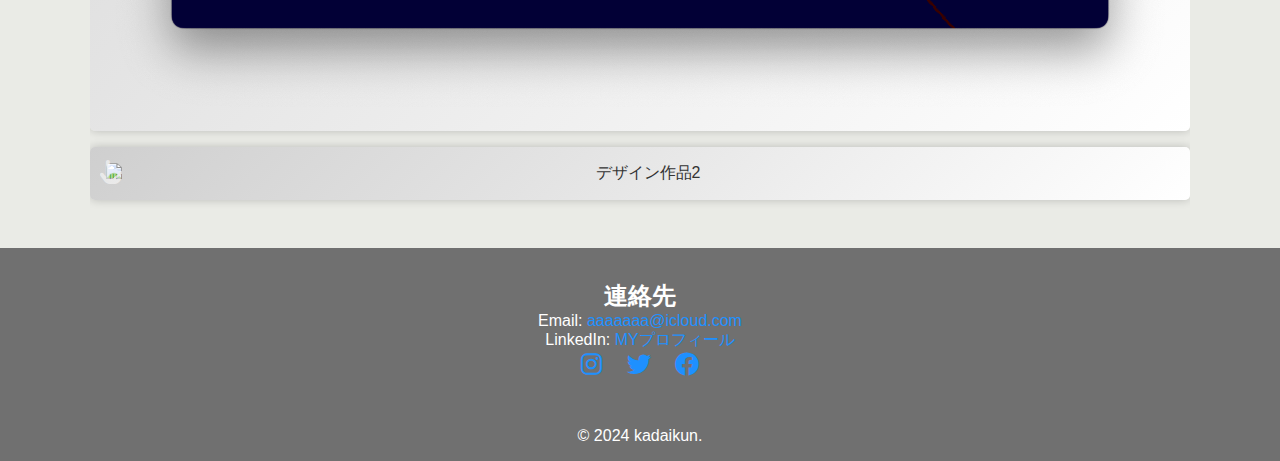
==== commit 99832d74: "6" ====
--- a/index.html
+++ b/index.html
@@ -34,18 +34,19 @@
             <div class="mySlides fade" style="background-image: url('meisi1.png');"></div>
             <div class="mySlides fade" style="background-image: url('meisi2.png');"></div>
             <div class="mySlides fade" style="background-image: url('home.png');"></div>
-        </div>
-        <div class="dot-container">
-            <span class="dot"></span> 
-            <span class="dot"></span> 
-            <span class="dot"></span> 
+            <div class="dots-container">
+                <span class="dot" onclick="currentSlide(1)"></span>
+                <span class="dot" onclick="currentSlide(2)"></span>
+                <span class="dot" onclick="currentSlide(3)"></span>
+            </div>
+        
         </div>
     </section>
 
     <section id="profile">
         <div class="container">
             <div class="profile-content">
-                <img src="home.png" alt="プロフィール画像" class="profile-img">
+                <img src="me.jpg" alt="プロフィール画像" class="profile-img">
                 <div class="profile-text">
                     <h2>NAME　TAIYO</h2>
                     <p>愛知県の大学に在学しています。3DCGやデザインに興味があり、たくさんの技術を学んでいます。</p>
@@ -67,15 +68,21 @@
         <div class="container">
             <h2 class="section-heading">MY 3D&CG</h2>
             <div class="project-3dcg" data-description="この作品は、大学の授業内で作ったものです。左：人のモデル　右：ロボットモデル
-            <作成時間3時間>">
+            ＜作成時間3時間＞">
+                <button class="tap-button"><i class="fas fa-hand-pointer"></i></button>
                 <img src="hito.png" alt="3D&CG作品1">
+                <button class="tap-button"><i class="fas fa-hand-pointer"></i></button>
             </div>
-            <div class="project-3dcg" data-description="この作品は、高校生の時にゲームアプリを作り、その時に使用したモデルです。　<作成時間5時間>">
+            <div class="project-3dcg" data-description="この作品は、高校生の時にゲームアプリを作り、その時に使用したモデルです。　＜作成時間5時間＞">
+                <button class="tap-button"><i class="fas fa-hand-pointer"></i></button>
                 <img src="otama.png" alt="3D&CG作品2">
+                <button class="tap-button"><i class="fas fa-hand-pointer"></i></button>
             </div>
             <div class="project-3dcg" data-description="この作品は、大学の授業内で作ったものです。魚のモデルになります。
-            <作成時間5時間>">
+            ＜作成時間5時間＞">
+                <button class="tap-button"><i class="fas fa-hand-pointer"></i></button>
                 <img src="sakana.png" alt="3D&CG作品3">
+                <button class="tap-button"><i class="fas fa-hand-pointer"></i></button>
             </div>
         </div>
     </section>
@@ -86,21 +93,27 @@
             <div class="grid-container">
                 <div class="project-photo">
                     <img src="kesiki1.png" alt="写真作品1" data-description="雨の日の夜道路と車">
+                    <button class="zoom-button"><i class="fas fa-plus"></i></button>
                 </div>
                 <div class="project-photo">
                     <img src="kesiki2.png" alt="写真作品2" data-description="渋谷ヒカリエの夜景と歩道橋">
+                    <button class="zoom-button"><i class="fas fa-plus"></i></button>
                 </div>
                 <div class="project-photo">
                     <img src="kesiki3.png" alt="写真作品3" data-description="シアトルのスペースニードル">
+                    <button class="zoom-button"><i class="fas fa-plus"></i></button>
                 </div>
                 <div class="project-photo">
                     <img src="kesiki4.png" alt="写真作品4" data-description="サイゴン川とビル群">
+                    <button class="zoom-button"><i class="fas fa-plus"></i></button>
                 </div>
                 <div class="project-photo">
                     <img src="kesiki5.png" alt="写真作品5" data-description="開発中の渋谷駅">
+                    <button class="zoom-button"><i class="fas fa-plus"></i></button>
                 </div>
                 <div class="project-photo">
                     <img src="kesiki6.png" alt="写真作品6" data-description="工事中の大阪とビル群と連絡通路">
+                    <button class="zoom-button"><i class="fas fa-plus"></i></button>
                 </div>
             </div>
         </div>
@@ -110,12 +123,16 @@
         <div class="container">
             <h2 class="section-heading">MY DESIGN</h2>
             <div class="project-design" data-description="この作品は、授業内で作ったレインボーのキューブです。
-            <作成時間30分>">
+            ＜作成時間30分＞">
+                <button class="tap-button"><i class="fas fa-hand-pointer"></i></button>
                 <img src="qu-bu.png" alt="デザイン作品1">
+                <button class="tap-button"><i class="fas fa-hand-pointer"></i></button>
             </div>
             <div class="project-design" data-description="この作品は、課題でコマ動画を撮った際の一部です。
-            <作成時間1時間>">
+            ＜作成時間1時間＞">
+                <button class="tap-button"><i class="fas fa-hand-pointer"></i></button>
                 <img src="tori.png" alt="デザイン作品2">
+                <button class="tap-button"><i class="fas fa-hand-pointer"></i></button>
             </div>
         </div>
     </section>
@@ -151,7 +168,7 @@
     </div>
 
     <div id="lightbox" class="lightbox">
-        <span class="close">&times;</span>
+        <span class="close"><i class="fas fa-minus"></i></span>
         <img class="lightbox-content" id="lightbox-img">
         <div class="caption" id="lightbox-caption"></div>
     </div>
--- a/styles.css
+++ b/styles.css
@@ -147,7 +147,7 @@
 }
 
 #contact a {
-    color: #1E90FF; /* リンクの色を変更 */
+    color: #1E90FF;
     text-decoration: none;
 }
 
@@ -155,7 +155,7 @@
     text-decoration: underline;
 }
 
-/* Section Heading */
+
 .section-heading {
     position: relative;
     display: inline-block;
@@ -187,7 +187,7 @@
     z-index: -1;
 }
 
-/* プロジェクト説明のスタイル */
+
 .project-3dcg, .project-design {
     position: relative;
     overflow: hidden;
@@ -227,41 +227,62 @@
     opacity: 1;
 }
 
-/* MY 3D&CG Section */
+
 #my3dcg {
     background: #EAEBE6;
     color: #333;
 }
 
-/* MY PHOTO Section */
+
 #myphoto {
     background: #3A3A3A;
     color: #fff;
 }
 
 .grid-container {
-    display: grid;
-    grid-template-columns: repeat(auto-fill, minmax(100px, 1fr));
-    gap: 10px;
+    display: flex;
+    flex-wrap: wrap;
+    justify-content: center;
+}
+.zoom-button {
+    background: none;
+    border: none;
+    color: rgb(255, 255, 255);
+    font-size: 24px;
+    position: absolute;
+    top: 10px;
+    right: 10px;
+    cursor: pointer;
+    opacity: 0.9;
+    transition: opacity 0.3s, color 0.3s;
+    z-index: 3;
+}
+
+.zoom-button:hover {
+    opacity: 1;
+    color: rgba(255, 255, 255, 1);
 }
 
 .project-photo {
     position: relative;
+    width: 200px;
+    height: auto;
+    margin: 10px;
 }
 
 .project-photo img {
+    display: block;
     width: 100%;
     height: auto;
-    border-radius: 5px;
-    cursor: pointer;
-    transition: transform 0.2s;
-}
+    transition: opacity 0.3s ease;
+}
+
 
 .project-photo img:hover {
     transform: scale(1.05);
 }
 
-/* MY DESIGN Section */
+
 #mydesign {
     background: #EAEBE6;
     color: #333;
@@ -281,7 +302,7 @@
     border-radius: 5px;
 }
 
-/* Lightbox */
+
 .lightbox {
     display: none;
     position: fixed;
@@ -330,7 +351,7 @@
     color: #fff;
     text-align: center;
     padding: 1rem 0;
-    margin-top: 0;  /* 余白をなくす */
+    margin-top: 0;
 }
 
 .overlay {
@@ -424,10 +445,10 @@
     }
 }
 
-/* Social Icons */
+
 .social-icon {
     margin: 0 10px;
-    color: #1481F5; /* ソーシャルアイコンの色 */
+    color: #1481F5;
     font-size: 24px;
     text-decoration: none;
 }
@@ -436,7 +457,7 @@
     color: #4CAF50;
 }
 
-/* Slideshow container */
+
 .slideshow-container {
     position: relative;
     width: 100%;
@@ -445,7 +466,7 @@
     z-index: 1;
 }
 
-/* Hide the images by default */
+
 .mySlides {
     display: none;
     position: absolute;
@@ -455,7 +476,7 @@
     background-position: center;
 }
 
-/* Fade animation */
+
 .fade {
     -webkit-animation-name: fade;
     -webkit-animation-duration: 3s;
@@ -473,16 +494,17 @@
     to {opacity: 1}
 }
 
-/* Dots/bullets/indicators */
-.dot-container {
+
+.dots-container {
     position: absolute;
     bottom: 20px;
     width: 100%;
     text-align: center;
-    z-index: 2;
+
 }
 
 .dot {
+    cursor: pointer;
     height: 15px;
     width: 15px;
     margin: 0 2px;
@@ -490,9 +512,47 @@
     border-radius: 50%;
     display: inline-block;
     transition: background-color 0.6s ease;
-    cursor: pointer;
+
 }
 
 .active, .dot:hover {
     background-color: #717171;
 }
+
+.tap-button {
+    background: none;
+    border: none;
+    color: rgba(255, 255, 255, 0.7);
+    font-size: 24px;
+    position: absolute;
+    top: 50%;
+    transform: translateY(-50%);
+    cursor: pointer;
+    opacity: 0.8;
+}
+
+.tap-button:hover {
+    opacity: 1;
+    color: rgba(255, 255, 255, 1);
+}
+
+.tap-button:first-of-type {
+    left: 10px;
+}
+
+.tap-button:last-of-type {
+    right: 10px;
+}
+
+.project-3dcg, .project-design {
+    position: relative;
+    overflow: hidden;
+    transition: transform 0.8s ease;
+    margin: 1rem 0;
+}
+
+.project-3dcg img, .project-design img {
+    display: block;
+    margin: 0 auto;
+    transition: opacity 0.8s ease;
+}
